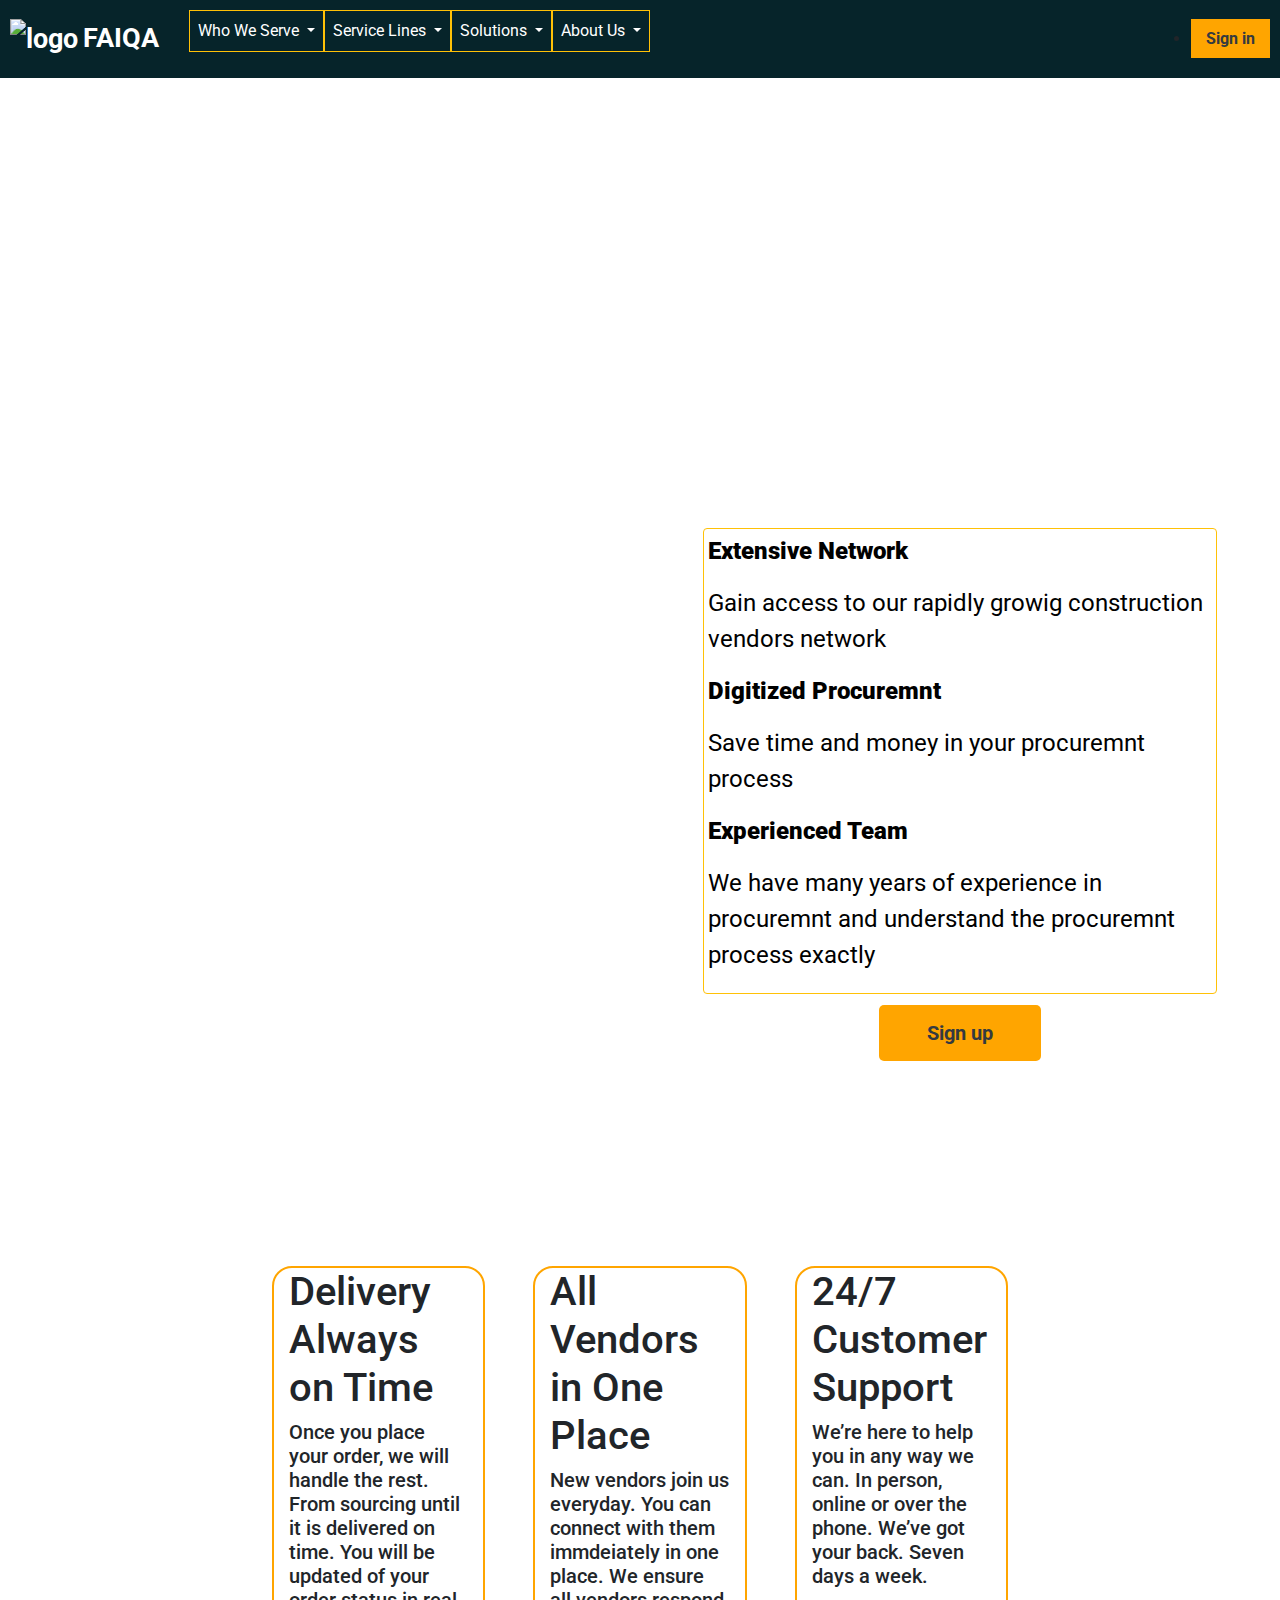
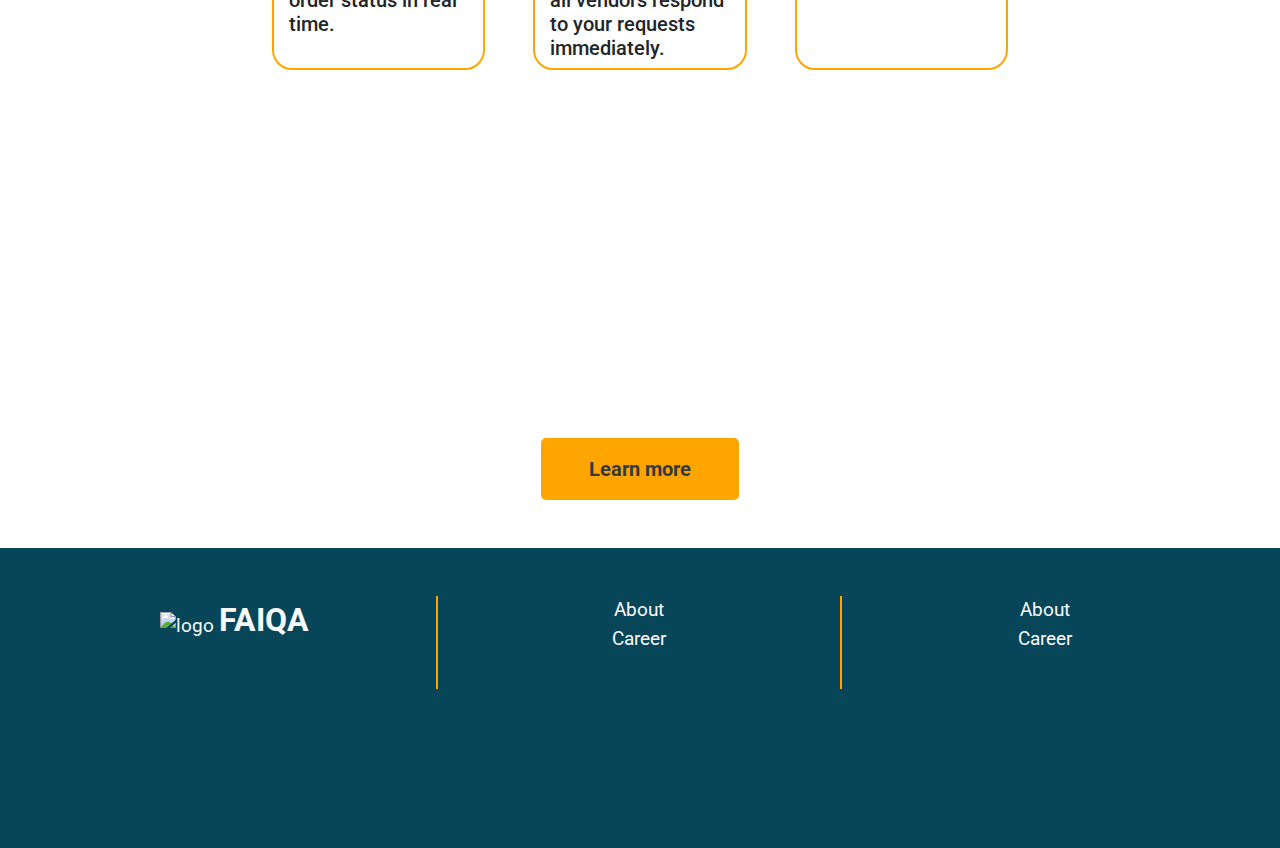
==== index.html @ 91438862 "Update index.html" ====
<!DOCTYPE html>

 <html lang="en" dir="ltr">
<!-- ///////////////////////////////////////////////////////////////////////////////////////////////////-->
 <head>
<!--    <meta name="viewport" content="width=device-width, initial-scale=1.0" charset="utf-8"> -->
  <meta name="viewport" content="width=device-width, initial-scale=1.0, maximum-scale=1.0, user-scalable=no" charset="utf-8"/>

<!--      <meta name="apple-mobile-web-app-capable" content="yes" />
     <meta name="apple-mobile-web-app-status-bar-style" content="black-translucent" />
     <meta name="viewport" content="user-scalable=no, width=device-width, initial-scale=1.0" /> -->
  
     <title>FAIQA</title>

     <!-- Bootstrap css & javascript links -->
     <link rel="stylesheet" href="https://stackpath.bootstrapcdn.com/bootstrap/4.4.1/css/bootstrap.min.css" integrity="sha384-Vkoo8x4CGsO3+Hhxv8T/Q5PaXtkKtu6ug5TOeNV6gBiFeWPGFN9MuhOf23Q9Ifjh" crossorigin="anonymous">
     <!-- CSS Style File -->
     <link rel="stylesheet" href="styles.css">
     <!-- Fonts -->
    <link href="https://fonts.googleapis.com/css2?family=Anton&display=swap" rel="stylesheet">
    <link href="https://fonts.googleapis.com/css2?family=Amiri:wght@700&display=swap" rel="stylesheet">
    <link href="https://fonts.googleapis.com/css2?family=Roboto:wght@900&display=swap" rel="stylesheet">
    <!-- Font Awesome -->
    <script src="https://kit.fontawesome.com/ab5937a0f1.js" crossorigin="anonymous"></script>
 </head>

 <!-- ///////////////////////////////////////////////////////////////////////////////////////////////////-->
 <body>
   <!-- Navigation Bar -->
   <nav class="navbar navbar-expand-lg navbar-dark fixed-top" style="padding: 10px; background-color: #06242a;">
     <a class="navbar-brand" href="http://127.0.0.1:3000/cssmenu/vendors.html" style="font-weight: bold; font-size: 1.7rem; margin-right: 30px;"><img src="helmet.png" style="margin-right: 5px;" alt="logo">FAIQA</a>
     <button class="navbar-toggler" type="button" data-toggle="collapse" data-target="#navbarNavDropdown" aria-controls="navbarNavDropdown" aria-expanded="false" aria-label="Toggle navigation">
       <span class="navbar-toggler-icon"></span>
     </button>
     <div class="collapse navbar-collapse" id="navbarNavDropdown">
       <ul class="navbar-nav">
         <li class="nav-item dropdown">
           <a class="text-white nav-link dropdown-toggle border border-warning" href="#" id="navbarDropdownMenuLink" data-toggle="dropdown" aria-haspopup="true" aria-expanded="false">
             Who We Serve
           </a>
         <div class="dropdown-menu" aria-labelledby="navbarDropdownMenuLink">
           <a class="dropdown-item" href="#">Contractors</a>
           <a class="dropdown-item" href="#">Vendors</a>
           <a class="dropdown-item" href="#">Service Providers</a>
         </div>
       </li>
       <li class="nav-item dropdown">
         <a class="text-white nav-link dropdown-toggle border border-warning" href="#" id="navbarDropdownMenuLink" data-toggle="dropdown" aria-haspopup="true" aria-expanded="false">
           Service Lines
         </a>
         <div class="dropdown-menu" aria-labelledby="navbarDropdownMenuLink">
           <a class="dropdown-item" href="#">Residential Construction</a>
           <a class="dropdown-item" href="#">Commerical Construction</a>
           <a class="dropdown-item" href="#">Industrial Construction</a>
         </div>
       </li>
       <li class="nav-item dropdown">
         <a class="text-white nav-link dropdown-toggle border border-warning" href="#" id="navbarDropdownMenuLink" data-toggle="dropdown" aria-haspopup="true" aria-expanded="false">
           Solutions
         </a>
           <div class="dropdown-menu" aria-labelledby="navbarDropdownMenuLink">
             <a class="dropdown-item" href="#">Materials & Equipment<br>Marketplace</a>
             <a class="dropdown-item" href="vendors.html">Vendors & Service Providers<br>Marketplace</a>
             <a class="dropdown-item" href="#">Contractors Marketplace</a>
             <a class="dropdown-item" href="../workers/en.html">Workforce Marketplace</a>
           </div>
         </li>
         <li class="nav-item dropdown">
           <a class="mb-3 text-white nav-link dropdown-toggle border border-warning" href="#" id="navbarDropdownMenuLink" data-toggle="dropdown" aria-haspopup="true" aria-expanded="false">
             About Us
           </a>
           <div class="dropdown-menu" aria-labelledby="navbarDropdownMenuLink">
             <a class="dropdown-item" href="#">Our Team</a>
             <a class="dropdown-item" href="#">Resources</a>
             <a class="dropdown-item" href="#">Careers</a>
           </div>
         </li>
       </ul>
       <li class="nav-item" style="margin-left: auto;">
         <a class="text-dark signin" style="padding: 10px 15px; font-weight: bold; background-color: orange; cursor: pointer;">Sign in</a>
       </li>
     </div>
   </nav>
 <!--///////////////////////// CONTENT ////////////////////////////////-->
  
 <div class="container-fluid">
     <div class="row" style=" margin-top: 90px; background-image: url(background_image.jpg);">
           <div class="col-sm-1 col-md-2 col-lg-3">

           </div>
           <div class="col-sm-10 col-md-8 col-lg-6">
             <p style="color: #fff;font-size: 64px;line-height: 72px;font-weight: 900;">Are you a vendor?</p>
             <p style="color: #fff;font-size: 64px;line-height: 72px;font-weight: 900;">Let's help you sell more, faster and with less cost!</p>
             
           </div>
           <div class="col-sm-1 col-md-2 col-lg-3">

           </div>
     </div>
   </div>
  
 <div class="container-fluid" style="margin-top: 70px;">
     <div class="row">
       <div class="col-sm-12 col-md-12 col-lg-6">
         <img class="w-100 p-5" src="landing_page_img1.jpg" alt="">
       </div>
       <div class="col-sm-12 col-md-12 col-lg-6">
           <ul class="list-unstyled p-5" style="width:100%;">
             <div class="p-1 border border-warning rounded">
               <li>
                 <p style="color: #000;font-size: 1.5rem;font-weight: 900;">
                   Extensive Network
                 </p>
                 <p style="color: #000;font-size: 1.5rem;">
                   Gain access to our rapidly growig construction vendors network
                 </p>
               </li>
               <li>
                 <p style="color: #000;font-size: 1.5rem;font-weight: 900;">
                   Digitized Procuremnt
                 </p>
                 <p style="color: #000;font-size: 1.5rem;">
                   Save time and money in your procuremnt process
                 </p>
                 <p style="color: #000;font-size: 1.5rem;font-weight: 900;">
                   Experienced Team
                 </p>
                 <p style="color: #000;font-size: 1.5rem;">
                   We have many years of experience in procuremnt and understand the procuremnt process exactly
                 </p>
               </li>
             </div>
             <div class="mt-4" align="center">
               <a class="signup text-dark pt-3 pb-3 pl-5 pr-5 btn-lg" style="border-radius: 5px; font-weight: bold; background-color: orange; cursor: pointer;">Sign up</a>
             </div>
           </ul>
       </div>
   </div>

            <!--////////////////////////////// CARDS //////////////////////////////-->
  <div class="row mh-100" style="height: 300px; background-image: url(background_image.jpg);">
  </div>
      <div class="row justify-content-center h-100" style="height: 200px; margin-top:-150px;">
          <div class="mw-100 ml-4 mr-4 mt-1 col-sm-6 col-md-6 col-lg-2" style="min-width: 200px; background-color: white; border: 2px solid; border-color: orange; border-radius: 20px;">
           <h1>Delivery Always on Time</h1>
             <h5>
               Once you place your order, we will handle the rest. From sourcing until it is delivered on time. You will be updated of your order status in real time.
             </h5>
          </div>
          <div class="col-sm-6 col-md-6 col-lg-2 mw-100 ml-4 mr-4 mt-1" style="min-width: 200px; background-color: white; border: 2px solid; border-color: orange; border-radius: 20px;">
             <h1>All Vendors in One Place</h1>
               <h5>
                 New vendors join us everyday. You can connect with them immdeiately in one place. We ensure all vendors respond to your requests immediately.
               </h5>
           </div>
           <div class="col-sm-6 col-md-6 col-lg-2 mw-100 ml-4 mr-4 mt-1 " style="min-width: 200px; background-color: white; border: 2px solid; border-color: orange; border-radius: 20px;">
             <h1>24/7 Customer Support</h1>
               <h5>
                 We’re here to help you in any way we can. In person, online or over the phone. We’ve got your back. Seven days a week.
               </h5>
            </div>
        </div>
    </div>
    <!-- ///////////////////////////// END OF CARDS /////////////////////////////////////////////-->

    <!-- ///////////////////////////// START OF DECORATION IMAGE (DOTS) ////////////////////////-->
    <div class="container-fluid">
      <div class="row w-100" style="background-color: #fff;">
       <div class="col-sm-12 col-md-3 col-lg-3" style="text-align: center;">
         <p><img src="dots3.jpg" alt=""></p>
       </div>
       <div class="col-sm-12 col-md-3 col-lg-3">
       </div>
       <div class="col-sm-12 col-md-3 col-lg-3">
       </div>
       <div class="col-sm-12 col-md-3 col-lg-3">
       </div>
      </div>
    </div>

    <div class="container-fluid">
      <div class="row" style="background-image: url(background_image.jpg);">
            <div class="col-sm-1 col-md-2 col-lg-3">

            </div>
            <div class="col-sm-10 col-md-8 col-lg-6">
              <p style="color: #fff;font-size: 64px;line-height: 72px;font-weight: 900;">Are you a vendor?</p>
              <p style="color: #fff;font-size: 64px;line-height: 72px;font-weight: 900;">Let's help you sell more, faster and with less cost!</p>
              <div class=" row mt-4 justify-content-center">
                <a class="learnmore text-dark pt-3 pb-3 pl-5 pr-5 btn-lg" style="border-radius: 5px; font-weight: bold; background-color: orange; cursor: pointer;">Learn more</a>
              </div>
            </div>
            <div class="col-sm-1 col-md-2 col-lg-3">

            </div>
      </div>
    </div>
    <footer class="container-fluid text-light mt-5 p-5" style="text-align: center; font-size: 1.2rem; height: 300px; background-color: #064658;">
      <div class="row">
        <div class="col-sm-12 col-md-4 col-lg-4 brdr">
          <ul class="list-unstyled">
            <img src="helmet.png" style="margin-right: 5px;" alt="logo"><span style="font-size: 2rem; font-weight: bold;">FAIQA</span>
            <li><i class="fab fa-twitter-square fa-2x"></i><i class="fab fa-linkedin fa-2x ml-3"></i><i class="fab fa-facebook-square fa-2x ml-3"></i><i class="fab fa-instagram-square fa-2x ml-3"></i>
          </ul>
        </div>
        <div class="col-sm-12 col-md-4 col-lg-4 brdr">
          <ul class="list-unstyled">
            <li>About</li>
            <li>Career</li>
          </ul>
        </div>
        <div class="col-sm-12 col-md-4 col-lg-4">
          <ul class="list-unstyled">
            <li>About</li>
            <li>Career</li>
          </ul>
        </div>
      </div>
    </footer>

    <!-- Custom JavaScript -->
    <script src="script.js" type="text/javascript">

    <!-- JavaScript Bootstrap Links -->
//     <script src="zenscroll-latest\zenscroll-min.js"></script>
    <script src="https://code.jquery.com/jquery-3.4.1.slim.min.js" integrity="sha384-J6qa4849blE2+poT4WnyKhv5vZF5SrPo0iEjwBvKU7imGFAV0wwj1yYfoRSJoZ+n" crossorigin="anonymous"></script>
    <script src="https://cdn.jsdelivr.net/npm/popper.js@1.16.0/dist/umd/popper.min.js" integrity="sha384-Q6E9RHvbIyZFJoft+2mJbHaEWldlvI9IOYy5n3zV9zzTtmI3UksdQRVvoxMfooAo" crossorigin="anonymous"></script>
    <script src="https://stackpath.bootstrapcdn.com/bootstrap/4.4.1/js/bootstrap.min.js" integrity="sha384-wfSDF2E50Y2D1uUdj0O3uMBJnjuUD4Ih7YwaYd1iqfktj0Uod8GCExl3Og8ifwB6" crossorigin="anonymous"></script>

    </script>

  </body>
 </html>
---- styles.css ----
html, body {
    overflow-x: hidden;
    box-sizing: border-box;
/*     width: auto; */
}
.dim{
opacity: 0.5;
}
.row {
    margin-right: -15px;
    margin-left: -15px;
}
.learnmore:hover{
  opacity: 0.9;
  cursor: pointer;
}
.fab:hover{
  opacity: 0.7;
  cursor: pointer;
}
@media screen and (min-width: 768px) {
  .vendorsContainer{
    margin: 100px;
  }
}
@media screen and (min-width: 768px) {
  footer .brdr{
    border-right: solid 2px;
    border-color: orange;
  }
}
@media screen and (max-width: 768px) {
  footer .brdr{
    border-bottom: solid 2px;
    border-color: orange;
  }
}
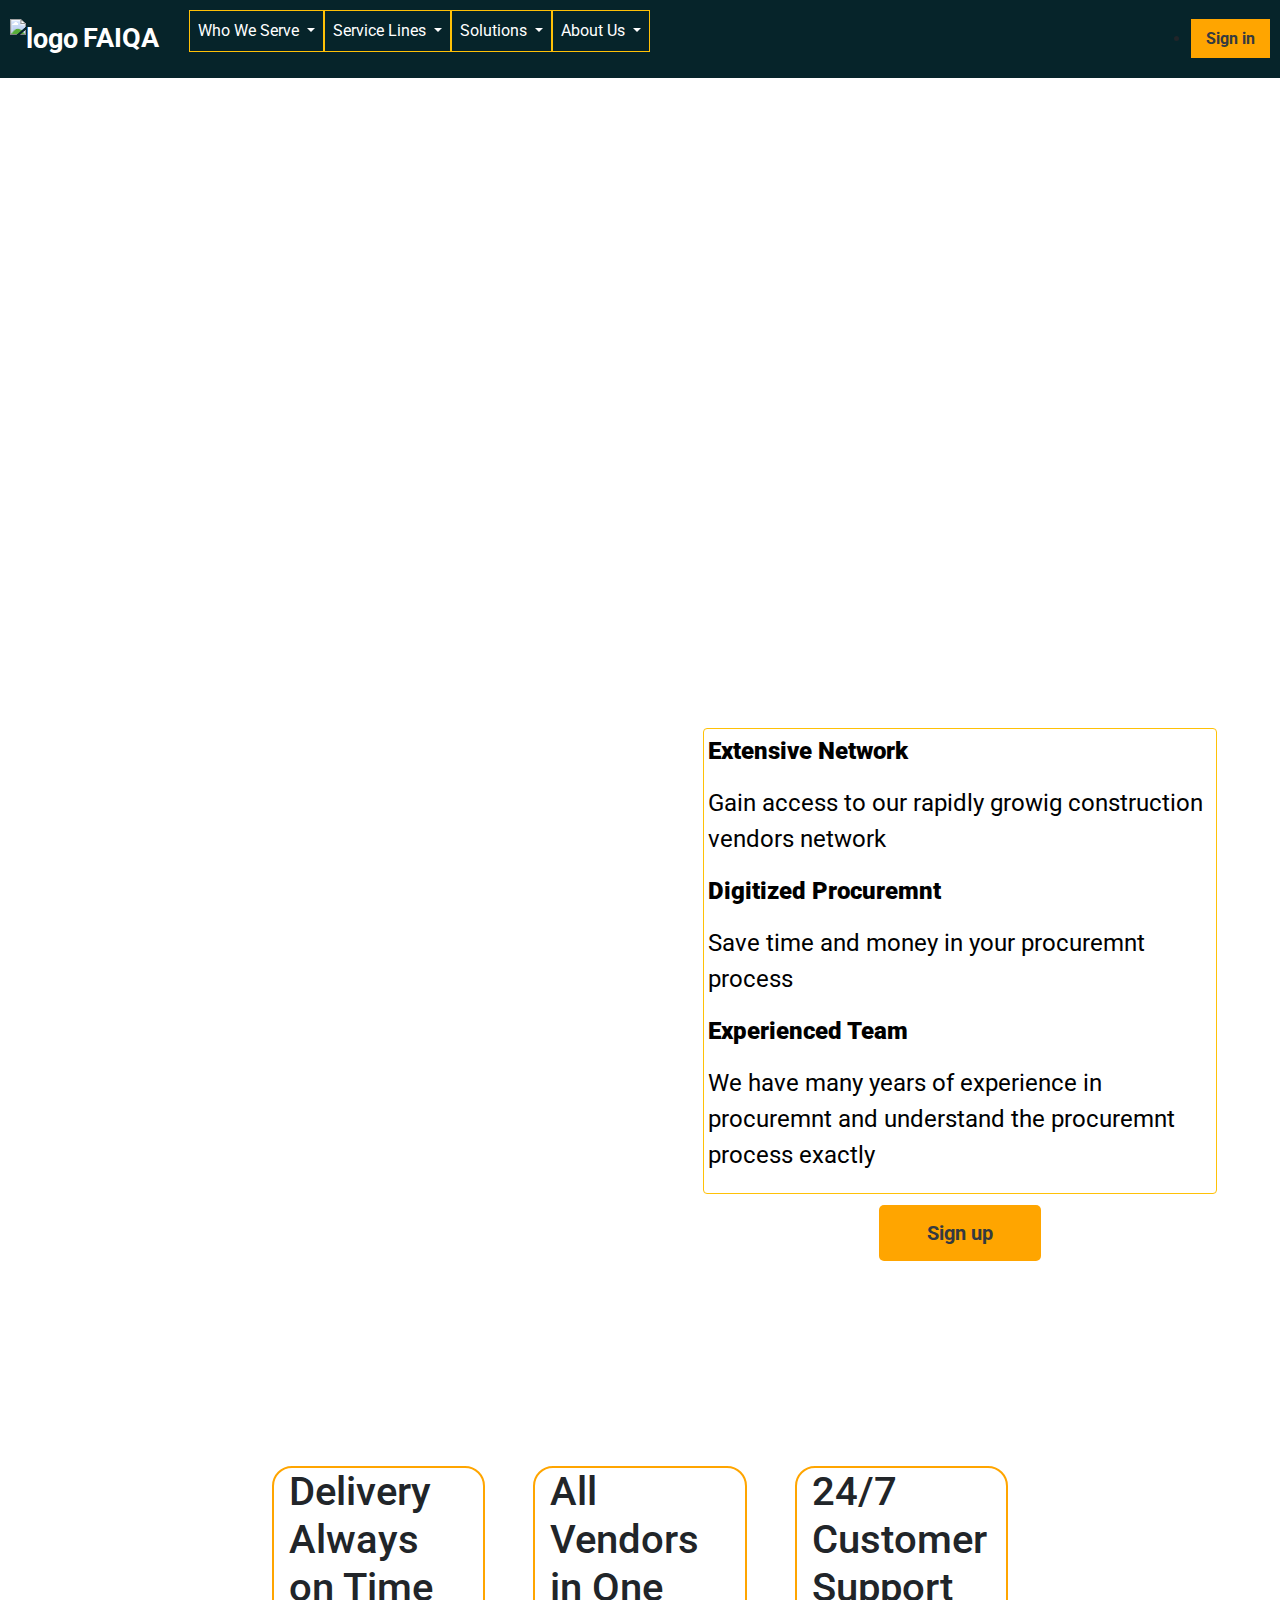
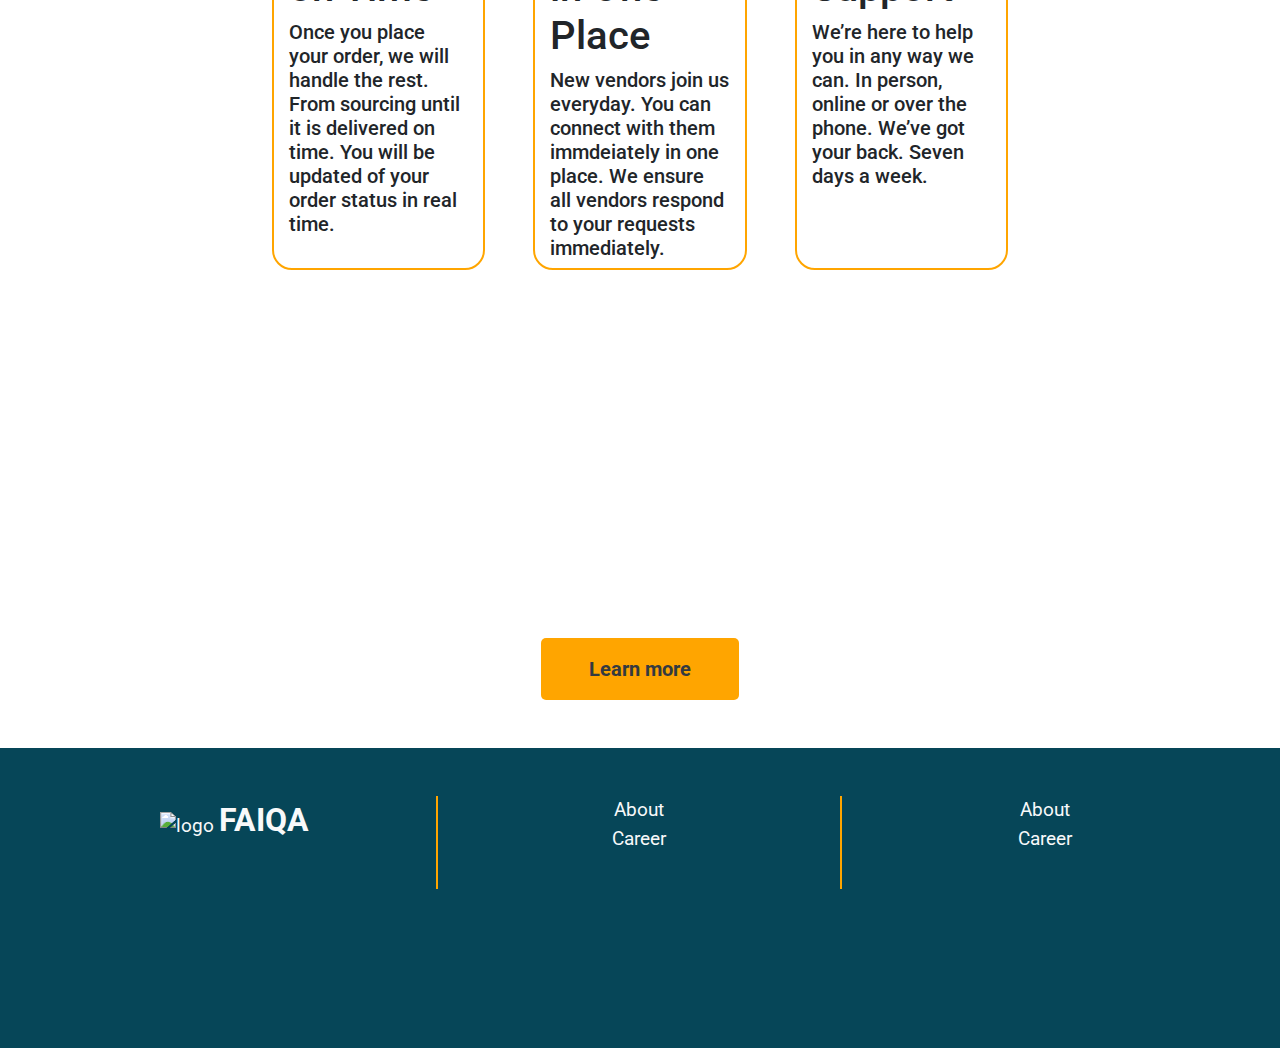
==== commit 37d7ca48: "Update index.html" ====
--- a/index.html
+++ b/index.html
@@ -89,8 +89,8 @@
 
            </div>
            <div class="col-sm-10 col-md-8 col-lg-6">
-             <p style="color: #fff;font-size: 64px;line-height: 72px;font-weight: 900;">Are you a vendor?</p>
-             <p style="color: #fff;font-size: 64px;line-height: 72px;font-weight: 900;">Let's help you sell more, faster and with less cost!</p>
+             <p style="color: #fff;font-size: 64px;line-height: 72px;font-weight: 900;">We are your online construction materials procurment team</p>
+             <p style="color: #fff;font-size: 64px;line-height: 40px;font-weight: 900;">We help you procure materials fast and track the delivery unitl it reaches the site</p>
              
            </div>
            <div class="col-sm-1 col-md-2 col-lg-3">
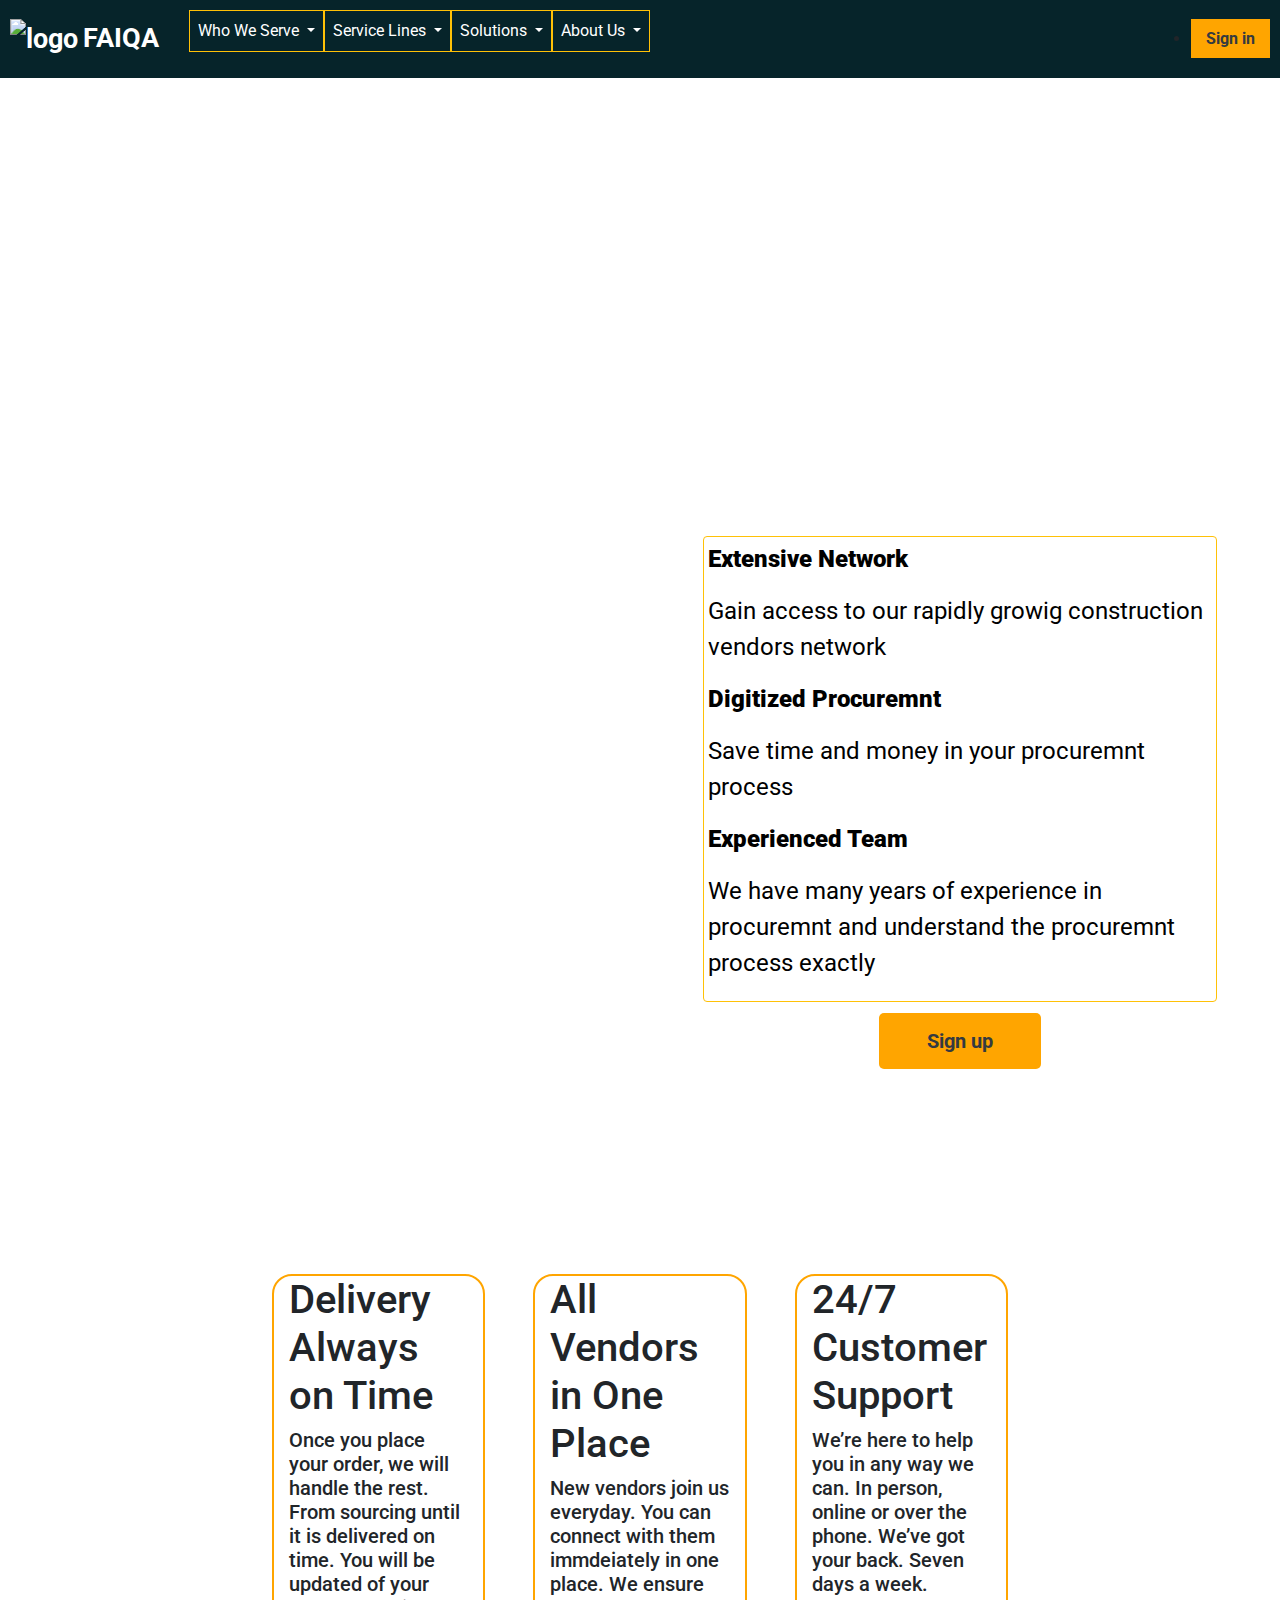
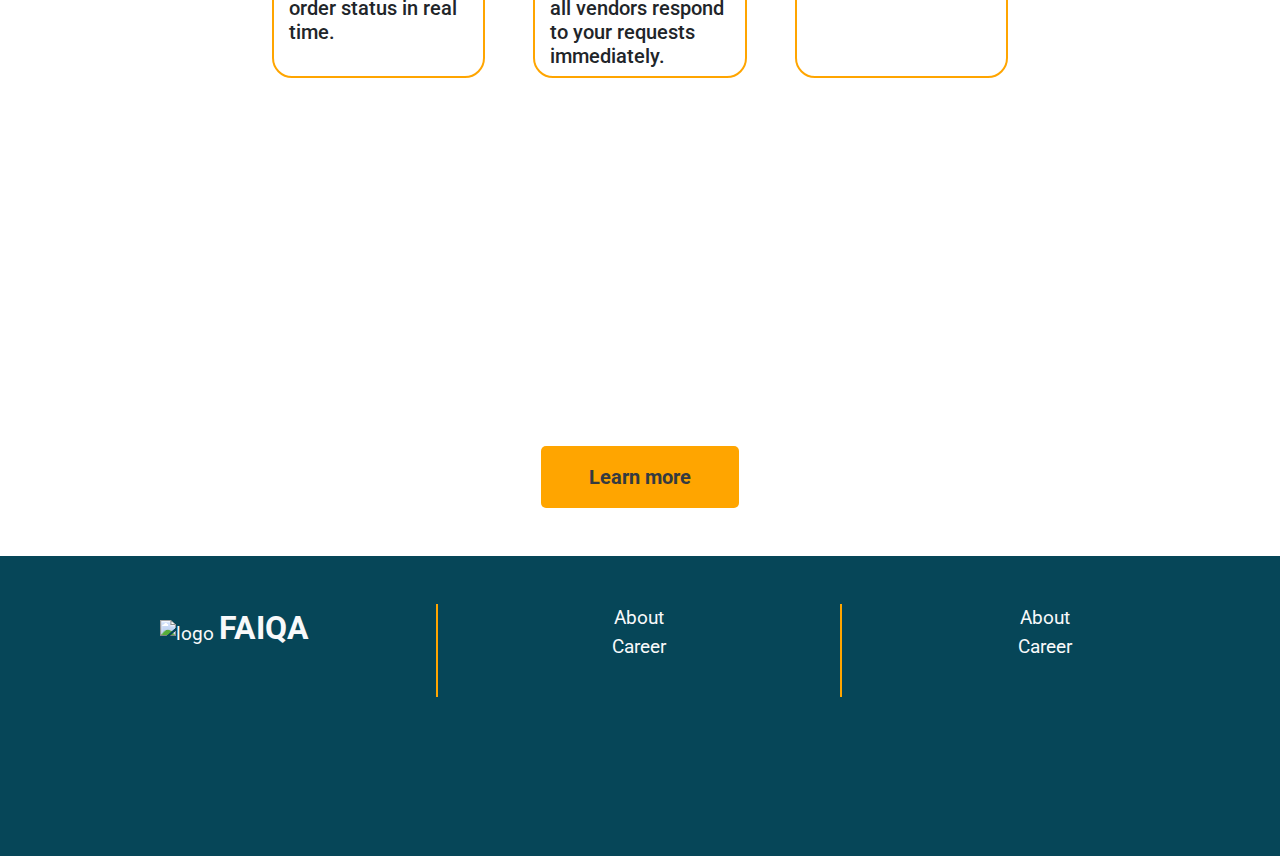
==== commit aaad4a1b: "Update index.html" ====
--- a/index.html
+++ b/index.html
@@ -84,18 +84,17 @@
  <!--///////////////////////// CONTENT ////////////////////////////////-->
   
  <div class="container-fluid">
-     <div class="row" style=" margin-top: 90px; background-image: url(background_image.jpg);">
-           <div class="col-sm-1 col-md-2 col-lg-3">
-
-           </div>
-           <div class="col-sm-10 col-md-8 col-lg-6">
-             <p style="color: #fff;font-size: 64px;line-height: 72px;font-weight: 900;">We are your online construction materials procurment team</p>
-             <p style="color: #fff;font-size: 64px;line-height: 40px;font-weight: 900;">We help you procure materials fast and track the delivery unitl it reaches the site</p>
-             
-           </div>
-           <div class="col-sm-1 col-md-2 col-lg-3">
-
-           </div>
+     <div class="row" style="margin-top: 90px; background-image: url(background_image.jpg);">
+          <div class="col-sm-1 col-md-2 col-lg-3">
+
+          </div>
+          <div class="col-sm-10 col-md-8 col-lg-6">
+             <p style="color: #fff;font-size: 54px;line-height: 72px;font-weight: 900;">We are your online construction materials procurment team</p>
+             <p style="color: #fff;font-size: 25px;line-height: 40px;">We help you procure materials fast and track the delivery unitl it reaches the site</p>
+          </div>
+          <div class="col-sm-1 col-md-2 col-lg-3">
+
+          </div>
      </div>
    </div>
   
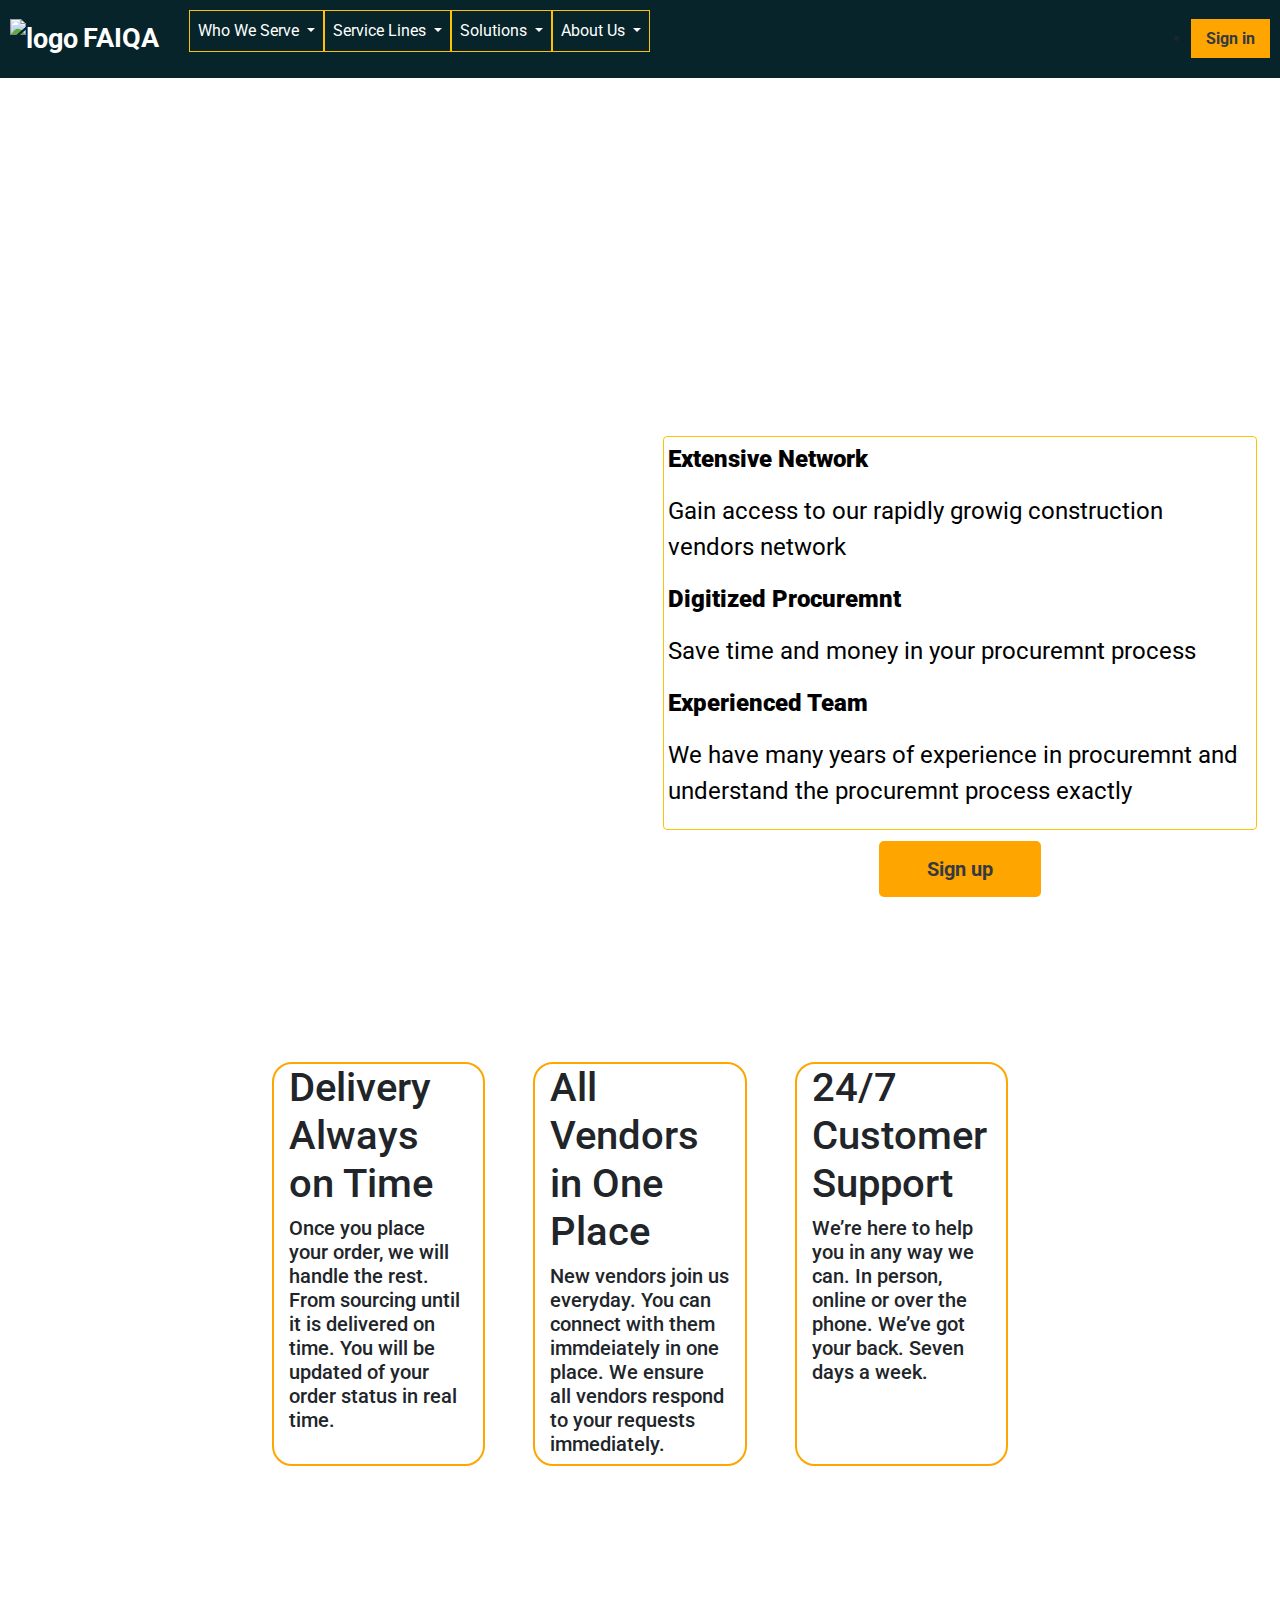
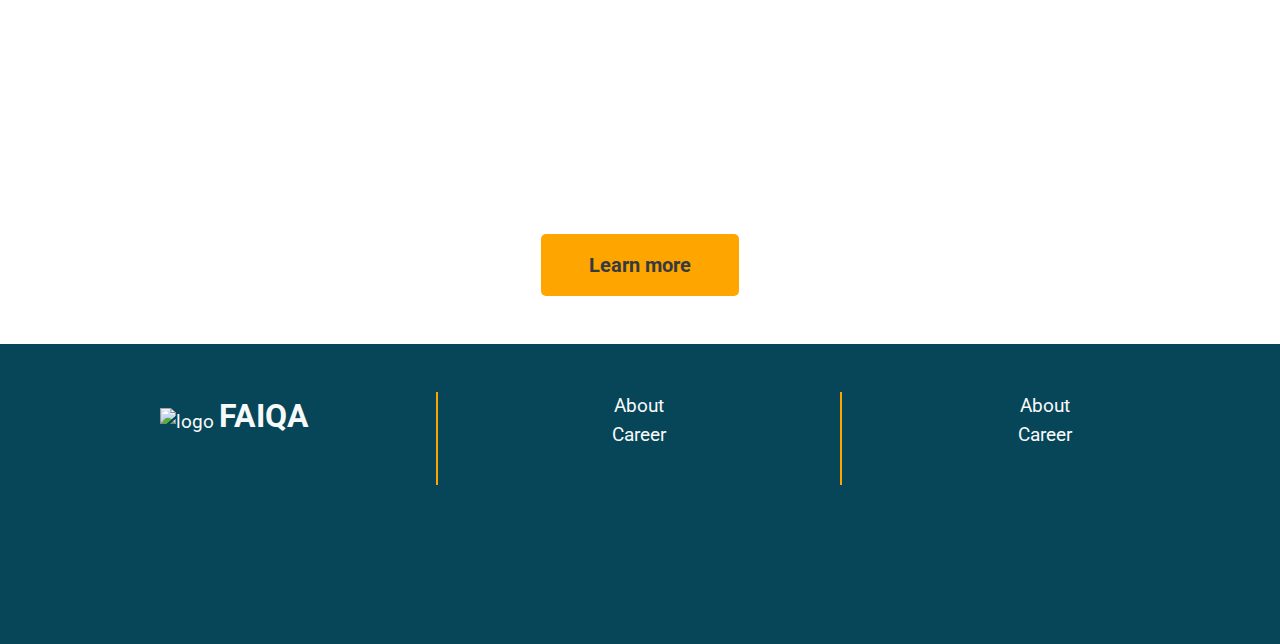
==== commit c92d82de: "Update index.html" ====
--- a/index.html
+++ b/index.html
@@ -5,11 +5,10 @@
  <head>
 <!--    <meta name="viewport" content="width=device-width, initial-scale=1.0" charset="utf-8"> -->
   <meta name="viewport" content="width=device-width, initial-scale=1.0, maximum-scale=1.0, user-scalable=no" charset="utf-8"/>
-
-<!--      <meta name="apple-mobile-web-app-capable" content="yes" />
+      <!--<meta name="apple-mobile-web-app-capable" content="yes" />
      <meta name="apple-mobile-web-app-status-bar-style" content="black-translucent" />
      <meta name="viewport" content="user-scalable=no, width=device-width, initial-scale=1.0" /> -->
-  
+
      <title>FAIQA</title>
 
      <!-- Bootstrap css & javascript links -->
@@ -82,7 +81,7 @@
      </div>
    </nav>
  <!--///////////////////////// CONTENT ////////////////////////////////-->
-  
+
  <div class="container-fluid">
      <div class="row" style="margin-top: 90px; background-image: url(background_image.jpg);">
           <div class="col-sm-1 col-md-2 col-lg-3">
@@ -97,14 +96,14 @@
           </div>
      </div>
    </div>
-  
- <div class="container-fluid" style="margin-top: 70px;">
+
+ <div class="container-fluid" style="margin-top: 10px;">
      <div class="row">
        <div class="col-sm-12 col-md-12 col-lg-6">
-         <img class="w-100 p-5" src="landing_page_img1.jpg" alt="">
+         <img class="w-100 pt-2 pb-2" src="landing_page_img1.jpg" alt="">
        </div>
        <div class="col-sm-12 col-md-12 col-lg-6">
-           <ul class="list-unstyled p-5" style="width:100%;">
+           <ul class="list-unstyled p-2" style="width:100%;">
              <div class="p-1 border border-warning rounded">
                <li>
                  <p style="color: #000;font-size: 1.5rem;font-weight: 900;">
@@ -194,7 +193,7 @@
             </div>
       </div>
     </div>
-    <footer class="container-fluid text-light mt-5 p-5" style="text-align: center; font-size: 1.2rem; height: 300px; background-color: #064658;">
+    <footer class="container-fluid text-light mt-5 p-5" style="text-align: center; font-size: 1.2rem; height: 300px; background-color: #064658; fix-bottom">
       <div class="row">
         <div class="col-sm-12 col-md-4 col-lg-4 brdr">
           <ul class="list-unstyled">
@@ -221,7 +220,7 @@
     <script src="script.js" type="text/javascript">
 
     <!-- JavaScript Bootstrap Links -->
-//     <script src="zenscroll-latest\zenscroll-min.js"></script>
+    <script src="zenscroll-latest\zenscroll-min.js"></script>
     <script src="https://code.jquery.com/jquery-3.4.1.slim.min.js" integrity="sha384-J6qa4849blE2+poT4WnyKhv5vZF5SrPo0iEjwBvKU7imGFAV0wwj1yYfoRSJoZ+n" crossorigin="anonymous"></script>
     <script src="https://cdn.jsdelivr.net/npm/popper.js@1.16.0/dist/umd/popper.min.js" integrity="sha384-Q6E9RHvbIyZFJoft+2mJbHaEWldlvI9IOYy5n3zV9zzTtmI3UksdQRVvoxMfooAo" crossorigin="anonymous"></script>
     <script src="https://stackpath.bootstrapcdn.com/bootstrap/4.4.1/js/bootstrap.min.js" integrity="sha384-wfSDF2E50Y2D1uUdj0O3uMBJnjuUD4Ih7YwaYd1iqfktj0Uod8GCExl3Og8ifwB6" crossorigin="anonymous"></script>
--- a/styles.css
+++ b/styles.css
@@ -1,7 +1,7 @@
-html, body {
+body {
     overflow-x: hidden;
     box-sizing: border-box;
-/*     width: auto; */
+    width: auto;
 }
 .dim{
 opacity: 0.5;
